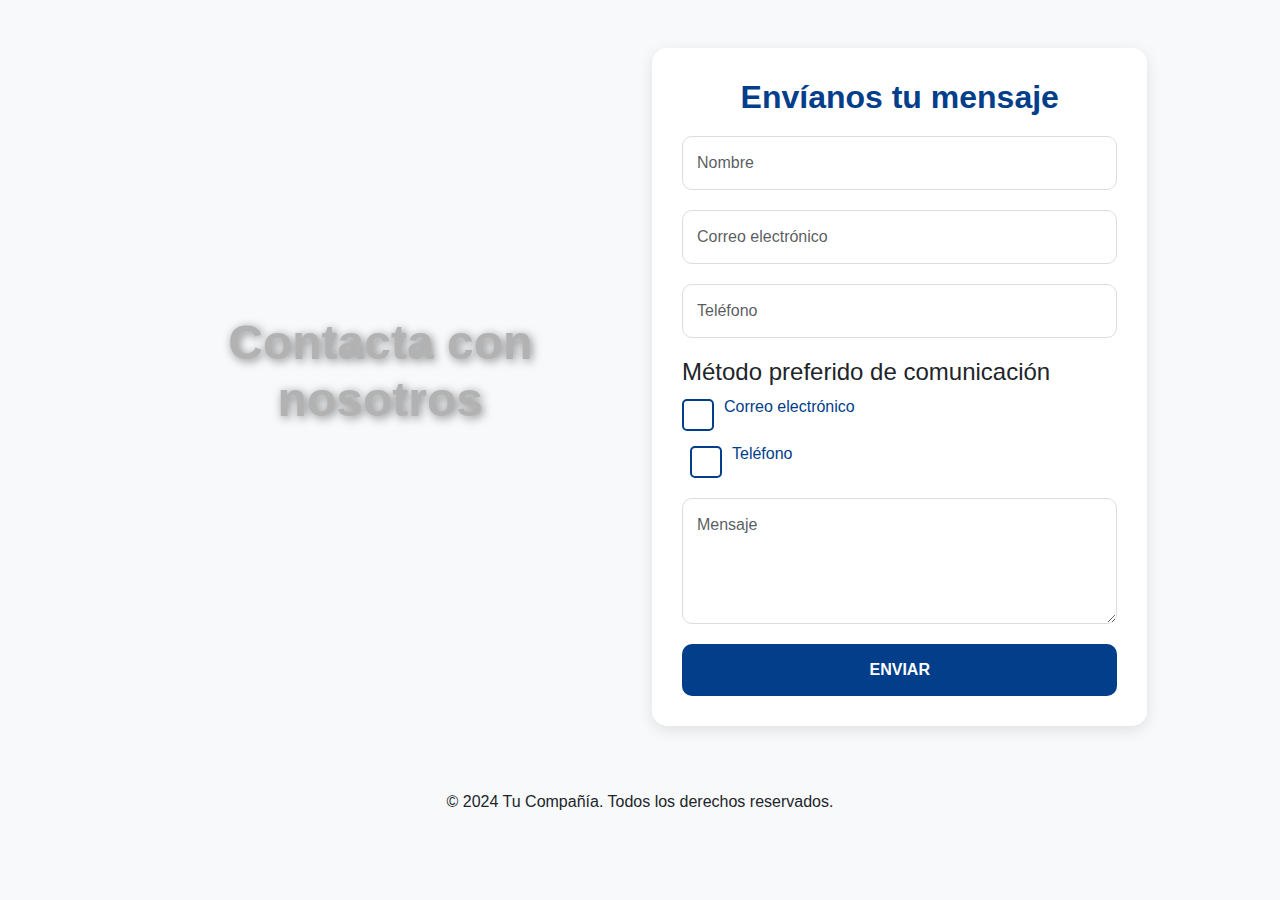
==== public/contact.html @ d5ebddfd "primer" ====
<!DOCTYPE html>
<html lang="es">

<head>
    <meta charset="UTF-8">
    <meta name="viewport" content="width=device-width, initial-scale=1.0">
    <title>Formulario de Contacto</title>
    <link href="https://cdn.jsdelivr.net/npm/bootstrap@5.3.3/dist/css/bootstrap.min.css" rel="stylesheet">
    <link rel="stylesheet" href="../assets/styles/contact.css">
</head>

<body>
    <section class="py-5">
        <div class="container">
            <div class="row">
                <div class="col-lg-6 mb-4">
                    <div class="contact-img d-flex justify-content-center align-items-center h-100 rounded-3">
                        <h1 class="text-white">Contacta con nosotros</h1>
                    </div>
                </div>
                <div class="col-lg-6">
                    <div class="contact-form">
                        <h2>Envíanos tu mensaje</h2>
                        <form id="contactForm">
                            <div class="mb-3">
                                <input type="text" id="name" class="form-control form-control-lg" placeholder="Nombre" required>
                            </div>
                            <div class="mb-3">
                                <input type="email" id="email" class="form-control form-control-lg" placeholder="Correo electrónico" required>
                            </div>
                            <div class="mb-3">
                                <input type="text" id="phone" class="form-control form-control-lg" placeholder="Teléfono" required>
                            </div>
                            <div class="mb-3">
                                <h4>Método preferido de comunicación</h4>
                                <div class="form-check">
                                    <input class="form-check-input" type="radio" name="communication_method" value="Email" required>
                                    <label class="form-check-label">Correo electrónico</label>
                                </div>
                                <div class="form-check">
                                    <input class="form-check-input" type="radio" name="communication_method" value="Phone" required>
                                    <label class="form-check-label">Teléfono</label>
                                </div>
                            </div>

                            <div class="mb-3">
                                <textarea id="message" class="form-control form-control-lg" placeholder="Mensaje" rows="4" required></textarea>
                            </div>
                            <button type="submit" class="btn btn-primary btn-lg w-100">Enviar</button>
                        </form>
                        <div id="successMessage" class="alert alert-success text-center mt-3" role="alert" style="display: none;">
                            Gracias por tu mensaje. Nos pondremos en contacto contigo pronto.
                        </div>
                    </div>
                </div>
            </div>
        </div>
    </section>

    <footer class="text-center py-3">
        &copy; 2024 Tu Compañía. Todos los derechos reservados.
    </footer>

</body>

</html>
---- assets/styles/contact.css ----
:root {
  --marian-blue: #023e8aff;
  --honolulu-blue: #0077b6ff;
  --blue-green: #0096c7ff;
  --pacific-cyan: #00b4d8ff;
  --vivid-sky-blue: #48cae4ff;
  --non-photo-blue: #90e0efff;
  --light-cyan: #caf0f8ff;
}

*,
*::before,
*::after {
  box-sizing: border-box;
}

body {
  font-family: "Arial", sans-serif;
  background-color: #f7f9fb;
  margin: 0;
  padding: 0;
}

.contact-section {
  padding: 80px 0;
  display: flex;
  justify-content: center;
  align-items: center;
}

.contact-img {
  background-image: url("https://pagedone.io/asset/uploads/1696488602.png");
  background-size: cover;
  background-position: center;
  height: 100vh;
  border-radius: 15px;
  position: relative;
  filter: brightness(70%);
  display: flex;
  align-items: center;
  justify-content: center;
}

.contact-img h1 {
  color: white;
  font-size: 3rem;
  font-weight: bold;
  text-shadow: 2px 2px 10px rgba(0, 0, 0, 0.5);
  text-align: center;
  padding: 0 20px;
}

.contact-form {
  background-color: white;
  padding: 30px;
  border-radius: 15px;
  box-shadow: 0 4px 15px rgba(0, 0, 0, 0.1);
  z-index: 2;
  position: relative;
  max-width: 600px;
  width: 100%;
  margin-left: auto;
  margin-right: auto;
}

.contact-form h2 {
  font-size: 2rem;
  font-weight: bold;
  color: var(--marian-blue);
  margin-bottom: 20px;
  text-align: center;
}

.contact-form label {
  color: var(--marian-blue);
  font-weight: 500;
  margin-bottom: 8px;
}

.contact-form input,
.contact-form textarea {
  width: 100%;
  padding: 14px;
  margin-bottom: 20px;
  border-radius: 10px;
  border: 1px solid #ddd;
  font-size: 1rem;
  transition: border 0.3s ease;
}

.contact-form input:focus,
.contact-form textarea:focus {
  border-color: var(--marian-blue);
  outline: none;
}

.contact-form .form-check {
  margin-bottom: 15px;
}

.contact-form .form-check-input {
  width: 20px;
  height: 20px;
  border-radius: 5px;
  border: 2px solid var(--marian-blue);
  background-color: white;
  transition: all 0.3s ease;
}

.contact-form .form-check-input:checked {
  background-color: var(--marian-blue);
  border-color: var(--marian-blue);
}

.contact-form .form-check-label {
  color: var(--marian-blue);
  margin-left: 10px;
  font-size: 1rem;
  font-weight: 500;
}

.contact-form button {
  background-color: var(--marian-blue);
  color: white;
  padding: 14px;
  border: none;
  border-radius: 10px;
  width: 100%;
  font-weight: bold;
  text-transform: uppercase;
  font-size: 1rem;
  transition: background-color 0.3s ease, transform 0.2s ease;
}

.contact-form button:hover {
  background-color: var(--honolulu-blue);
  cursor: pointer;
  transform: translateY(-3px);
}

.contact-form button:focus {
  outline: none;
  box-shadow: 0 0 0 3px rgba(0, 62, 138, 0.3);
}

@media (max-width: 768px) {
  .contact-img h1 {
    font-size: 2rem;
    text-align: center;
  }

  .contact-form {
    padding: 20px;
    margin-top: 0;
    margin-left: 15px;
    margin-right: 15px;
  }

  .contact-form button {
    font-size: 1rem;
  }

  .contact-section {
    padding: 40px 0;
  }
}

@media (min-width: 768px) {
  .container {
    display: flex;
    justify-content: center;
    align-items: center;
    gap: 30px;
  }
}
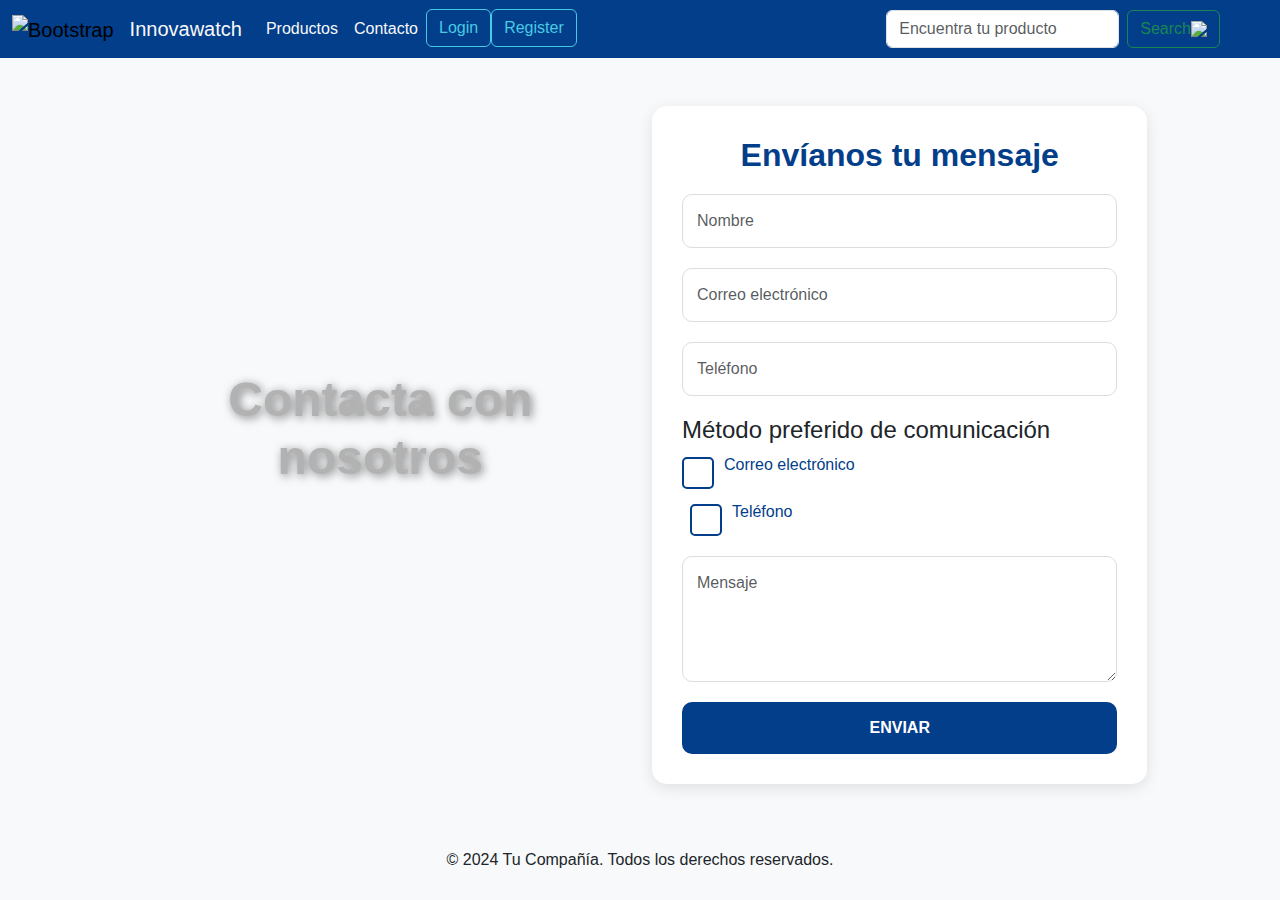
==== commit 6e2374f6: "prueba" ====
--- a/public/contact.html
+++ b/public/contact.html
@@ -7,9 +7,50 @@
     <title>Formulario de Contacto</title>
     <link href="https://cdn.jsdelivr.net/npm/bootstrap@5.3.3/dist/css/bootstrap.min.css" rel="stylesheet">
     <link rel="stylesheet" href="../assets/styles/contact.css">
+    <link rel="stylesheet" href="../assets/styles/styles.css">
 </head>
 
 <body>
+    <nav class="navbar navbar-expand-lg bg-marian-blue">
+        <div class="container-fluid">
+            <a class="navbar-brand" href="index.html">
+                <img src="./assets/img/Logo Innovawatch.png" alt="Bootstrap" width="70" height="50">
+            </a>
+            <a class="navbar-brand text-light" href="#">Innovawatch</a>
+            <button class="navbar-toggler" type="button" data-bs-toggle="collapse"
+                data-bs-target="#navbarSupportedContent" aria-controls="navbarSupportedContent" aria-expanded="false"
+                aria-label="Toggle navigation">
+                <span class="navbar-toggler-icon"></span>
+            </button>
+            <div class="collapse navbar-collapse" id="navbarSupportedContent">
+                <ul class="navbar-nav me-auto mb-2 mb-lg-0">
+                    <li class="nav-item">
+                        <a class="nav-link active text-light" aria-current="page" href="./public/">Productos</a>
+                    </li>
+                    <li class="nav-item">
+                        <a class="nav-link text-light" href="/public/contact.html">Contacto</a>
+                    </li>
+
+                    <li class="nav-item">
+                        <a href="./public/login.html" class="btn btn-outline-vivid-sky-blue">Login</a>
+                    </li>
+                    <br>
+                    <li class="nav-item">
+                        <a href="./public/register.html" class="btn btn-outline-vivid-sky-blue">Register</a>
+                    </li>
+
+                </ul>
+
+                <form class="d-flex me-5" role="search">
+                    <input class="form-control me-2" type="search" placeholder="Encuentra tu producto"
+                        aria-label="Search">
+                    <button class="btn btn-outline-success d-inline-flex align-items-center" type="submit">Search <img
+                            src="./assets/img/search_24dp_FFFF_FILL0_wght400_GRAD0_opsz24.svg"></button>
+                </form>
+            </div>
+        </div>
+    </nav>
+
     <section class="py-5">
         <div class="container">
             <div class="row">
@@ -23,32 +64,39 @@
                         <h2>Envíanos tu mensaje</h2>
                         <form id="contactForm">
                             <div class="mb-3">
-                                <input type="text" id="name" class="form-control form-control-lg" placeholder="Nombre" required>
+                                <input type="text" id="name" class="form-control form-control-lg" placeholder="Nombre"
+                                    required>
                             </div>
                             <div class="mb-3">
-                                <input type="email" id="email" class="form-control form-control-lg" placeholder="Correo electrónico" required>
+                                <input type="email" id="email" class="form-control form-control-lg"
+                                    placeholder="Correo electrónico" required>
                             </div>
                             <div class="mb-3">
-                                <input type="text" id="phone" class="form-control form-control-lg" placeholder="Teléfono" required>
+                                <input type="text" id="phone" class="form-control form-control-lg"
+                                    placeholder="Teléfono" required>
                             </div>
                             <div class="mb-3">
                                 <h4>Método preferido de comunicación</h4>
                                 <div class="form-check">
-                                    <input class="form-check-input" type="radio" name="communication_method" value="Email" required>
+                                    <input class="form-check-input" type="radio" name="communication_method"
+                                        value="Email" required>
                                     <label class="form-check-label">Correo electrónico</label>
                                 </div>
                                 <div class="form-check">
-                                    <input class="form-check-input" type="radio" name="communication_method" value="Phone" required>
+                                    <input class="form-check-input" type="radio" name="communication_method"
+                                        value="Phone" required>
                                     <label class="form-check-label">Teléfono</label>
                                 </div>
                             </div>
 
                             <div class="mb-3">
-                                <textarea id="message" class="form-control form-control-lg" placeholder="Mensaje" rows="4" required></textarea>
+                                <textarea id="message" class="form-control form-control-lg" placeholder="Mensaje"
+                                    rows="4" required></textarea>
                             </div>
                             <button type="submit" class="btn btn-primary btn-lg w-100">Enviar</button>
                         </form>
-                        <div id="successMessage" class="alert alert-success text-center mt-3" role="alert" style="display: none;">
+                        <div id="successMessage" class="alert alert-success text-center mt-3" role="alert"
+                            style="display: none;">
                             Gracias por tu mensaje. Nos pondremos en contacto contigo pronto.
                         </div>
                     </div>
@@ -63,4 +111,4 @@
 
 </body>
 
-</html>
+</html>--- a/assets/styles/styles.css
+++ b/assets/styles/styles.css
@@ -0,0 +1,45 @@
+:root{
+    --marian-blue: #023e8aff;
+    --honolulu-blue: #0077b6ff;
+    --blue-green: #0096c7ff;
+    --pacific-cyan: #00b4d8ff;
+    --vivid-sky-blue: #48cae4ff;
+    --non-photo-blue: #90e0efff;
+    --non-photo-blue-2: #ade8f4ff;
+    --light-cyan: #caf0f8ff;
+}
+
+body {
+    margin: 0;
+}
+
+.bg-marian-blue {
+    background-color: var(--marian-blue);
+}
+
+.btn-outline-vivid-sky-blue {
+    border: 1px solid var(--vivid-sky-blue);
+    color: var(--vivid-sky-blue);
+    background-color: transparent;
+    transition: color 0.15s ease-in-out, background-color 0.15s ease-in-out, border-color 0.15s ease-in-out;
+}
+
+.btn-outline-vivid-sky-blue:hover {
+    color: #ffffff; /* Color del texto al pasar el mouse */
+    background-color: var(--vivid-sky-blue); /* Fondo amarillo al pasar el mouse */
+    border-color: var(--vivid-sky-blue); /* Mantener el color del borde */
+}
+
+footer {
+    padding: 15px;
+    text-align: center;
+}
+
+
+.hero {
+    background-color: var(--blue-green);
+}
+
+.colored-text {
+    background-color: var(--marian-blue);
+}